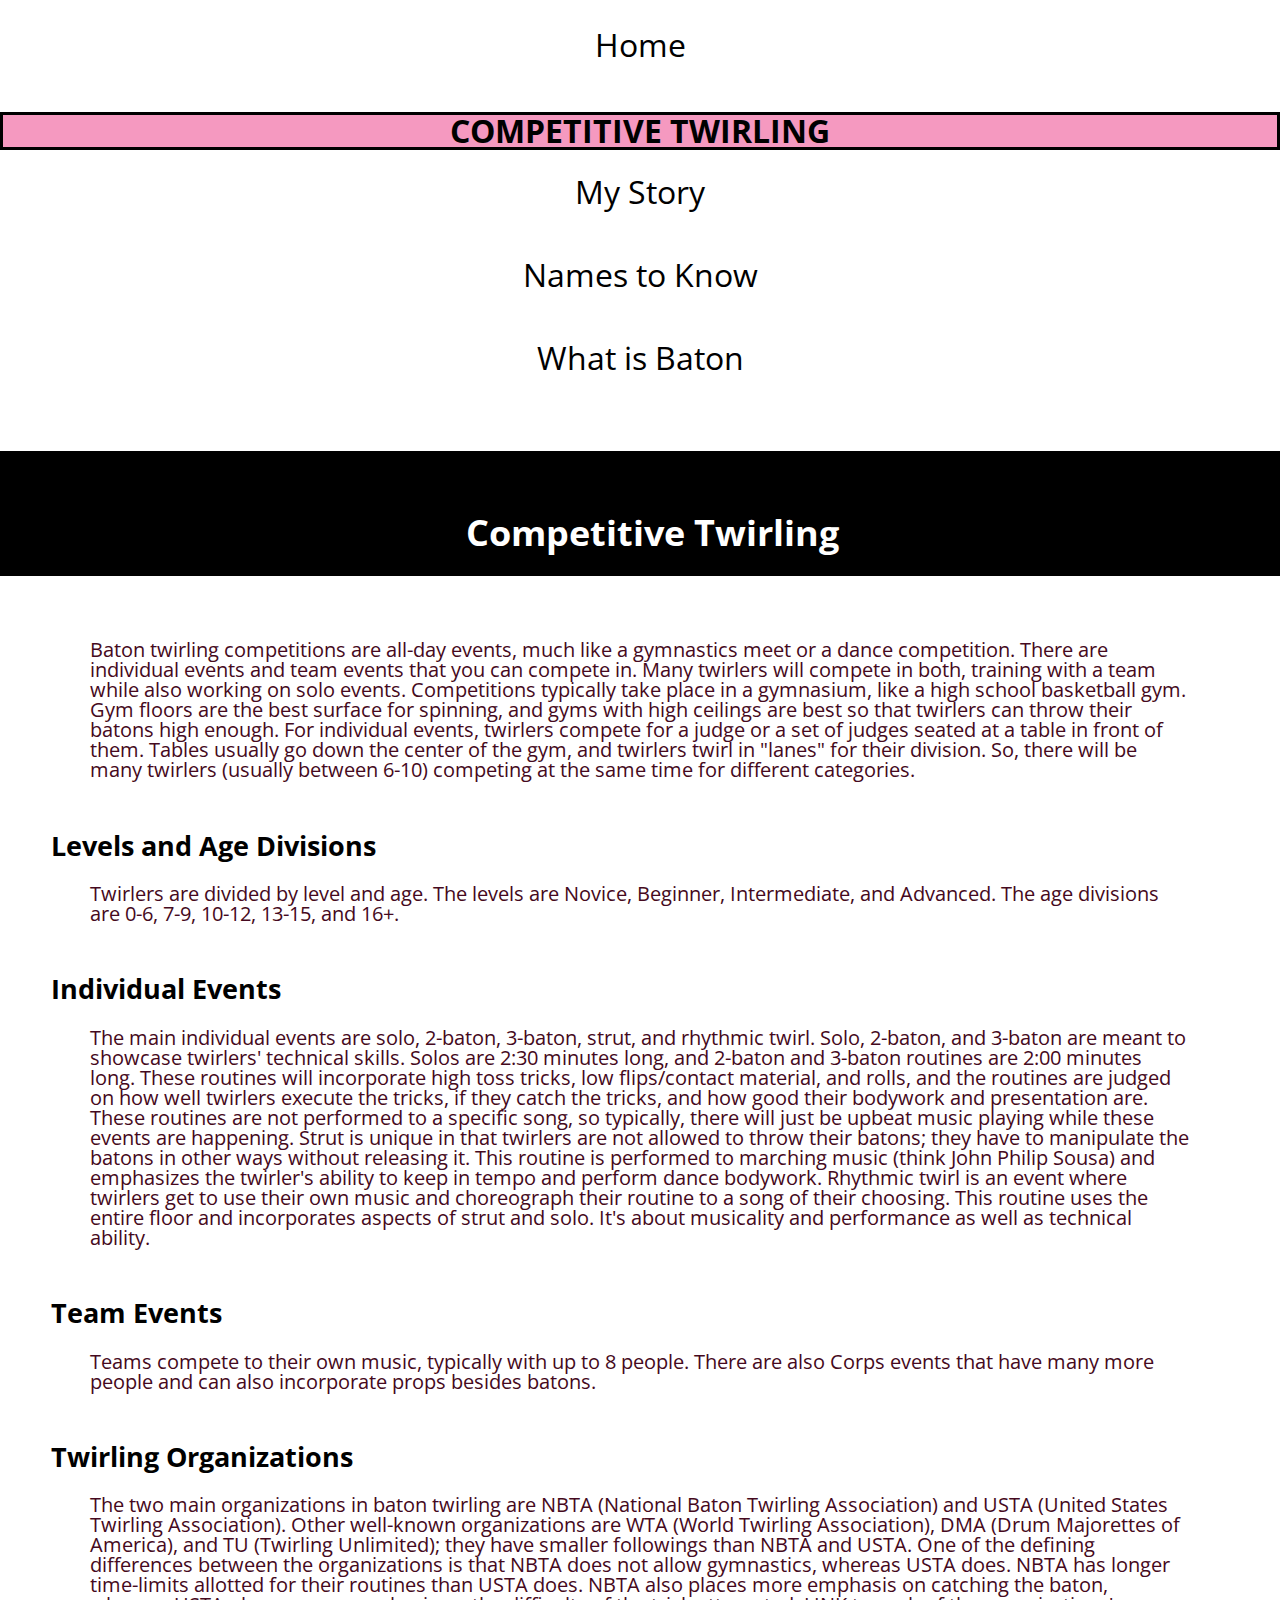
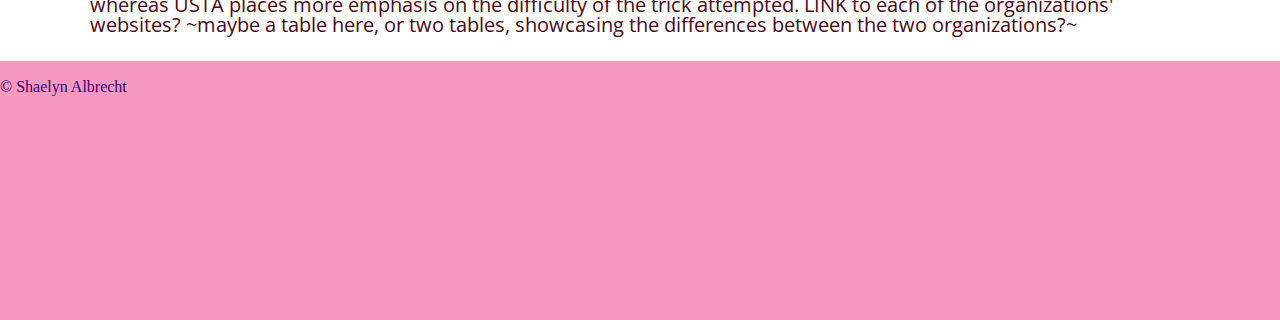
==== competitive_twirling.html @ 26629abf "Add files via upload" ====
<!DOCTYPE html>
<html lang="en">
  <head>
    <meta charset="utf-8">
    <title>Competitive Twirling</title>
    <link rel="stylesheet" href="css/html5reset.css">
    <link rel="stylesheet" href="css/style.css">
    <link href='https://fonts.googleapis.com/css?family=Open%20Sans' rel='stylesheet'>
    <link href='https://fonts.googleapis.com/css?family=Open%20Sans%20Condensed:300' rel='stylesheet'>
    <link rel="stylesheet" href="https://use.fontawesome.com/releases/v5.7.1/css/all.css" integrity="sha384-fnmOCqbTlWIlj8LyTjo7mOUStjsKC4pOpQbqyi7RrhN7udi9RwhKkMHpvLbHG9Sr" crossorigin="anonymous">
  </head>
  <body>
    <a href="#main" class="skip"> Skip to Content</a>
    <header>
      <nav>
          <a href="index.html">Home</a>
          <a href="competitive_twirling.html" class="current">Competitive Twirling</a>
          <a href="my_story.html">My Story</a>
          <a href="names_to_know.html">Names to Know</a>
          <a href="what_is_baton.html">What is Baton</a>
      </nav>
      <h1>Competitive Twirling</h1>
    </header>
    <main id="main">

      <p> Baton twirling competitions are all-day events, much like a gymnastics meet or a dance competition. There are individual events and team events that you can compete in. Many twirlers will compete in both, training with a team while also working on solo events. Competitions typically take place in a gymnasium, like a high school basketball gym. Gym floors are the best surface for spinning, and gyms with high ceilings are best so that twirlers can throw their batons high enough. For individual events, twirlers compete for a judge or a set of judges seated at a table in front of them. Tables usually go down the center of the gym, and twirlers twirl in "lanes" for their division. So, there will be many twirlers (usually between 6-10) competing at the same time for different categories.</p>
      <h2>Levels and Age Divisions</h2>
      <p>Twirlers are divided by level and age. The levels are Novice, Beginner, Intermediate, and Advanced. The age divisions are 0-6, 7-9, 10-12, 13-15, and 16+.</p>

      <h2>Individual Events</h2>
      <p>The main individual events are solo, 2-baton, 3-baton, strut, and rhythmic twirl.

      Solo, 2-baton, and 3-baton are meant to showcase twirlers' technical skills. Solos are 2:30 minutes long, and 2-baton and 3-baton routines are 2:00 minutes long. These routines will incorporate high toss tricks, low flips/contact material, and rolls, and the routines are judged on how well twirlers execute the tricks, if they catch the tricks, and how good their bodywork and presentation are. These routines are not performed to a specific song, so typically, there will just be upbeat music playing while these events are happening.

      Strut is unique in that twirlers are not allowed to throw their batons; they have to manipulate the batons in other ways without releasing it. This routine is performed to marching music (think John Philip Sousa) and emphasizes the twirler's ability to keep in tempo and perform dance bodywork.

      Rhythmic twirl is an event where twirlers get to use their own music and choreograph their routine to a song of their choosing. This routine uses the entire floor and incorporates aspects of strut and solo. It's about musicality and performance as well as technical ability.</p>

      <h2>Team Events</h2>
      <p>Teams compete to their own music, typically with up to 8 people. There are also Corps events that have many more people and can also incorporate props besides batons.</p>

      <h2>Twirling Organizations</h2>
      <p>The two main organizations in baton twirling are NBTA (National Baton Twirling Association) and USTA (United States Twirling Association). Other well-known organizations are WTA (World Twirling Association), DMA (Drum Majorettes of America), and TU (Twirling Unlimited); they have smaller followings than NBTA and USTA.

      One of the defining differences between the organizations is that NBTA does not allow gymnastics, whereas USTA does. NBTA has longer time-limits allotted for their routines than USTA does. NBTA also places more emphasis on catching the baton, whereas USTA places more emphasis on the difficulty of the trick attempted.

      LINK to each of the organizations' websites?
      ~maybe a table here, or two tables, showcasing the differences between the two organizations?~</p>
  </main>
    <footer>
      &copy; Shaelyn Albrecht <span class="fas fa-star"></span>
    </footer>
  </body>
</html>
---- css/style.css ----
*,
*:before,
*:after {
  -webkit-box-sizing: border-box;
     -moz-box-sizing: border-box;
          box-sizing: border-box;
}

html {
  height: 100%;
}

a {
  color: #93355c;
}

nav {
  display: flex;
  flex-direction: column;
}

nav a {
  font-family: 'Open Sans Condensed';
  color: #000000;
  font-size: 200%;
  text-decoration: none;
  padding-left: 1%;
  padding-right: 1%;
  padding-bottom: 2%;
  margin-bottom: 2%;
  text-align: center;
}

nav a:hover{
  color: #f599c0;
}


.current {
  background-color: #f599c0;
  font-family: 'Open Sans';
  font-weight: bold;
  border-style: solid;
  border-color: #000000;
  padding: 0px 2px 0px 2px;
  color: #000000;
  text-transform: uppercase;
}

body{
  /*min-height: 100%;*/
  /*display: grid;
  grid-template-rows: 0fr 0fr 6fr auto;
  align-items: flex-start;*/
  /*flex-direction: column;*/
  background: #ffffff;
  color: #3c006f;
  /*size: 200%;*/
  padding-top: 1%;
  /*padding-bottom: 1%;*/
}

a.skip{
  position: relative;
  left: -2000px;
}

a:focus{
  border: 5px solid black;
}

a.skip:focus{
  left: 10px;
  border: 2px solid black;
  background-color: #fff;
}

h1 {
  font-family: 'Open Sans Condensed';
  color: #ffffff;
  font-size: 4vh;
  background-color: #000000;
  padding: 5% 0% 2% 2%;
  margin-top: 2%;
  text-align: center;
}

h2 {
  font-family: 'Open Sans Condensed';
  color: #000000;
  padding-top: 4%;
  padding-left: 4%;
  padding-right: 4%;
  font-size: 3vh;
}

h3 {
  font-family: 'Open Sans Condensed';
  color: #A53860;
  padding-top: 2%;
  padding-left: 4%;
  padding-right: 4%;
  font-size: 150%;
}

p {
  color: #450920;
  font-family: 'Open Sans';
  padding-top: 2%;
  padding-left: 7%;
  padding-right: 7%;
  font-size: 125%;
}

.homepage > p {
  background-color: #F39AC0;
  margin: 5%;
  padding: 5%;
  font-size: 175%;
}

.centered {
  text-align: center;
}

main {
  padding-top: 3%;
  padding-bottom: 2%;
  min-height: 80%;
}

/* ---- My Story page picture styling ----- */

.my_story_container {
  display: grid;
  grid-template-columns: auto auto;
  /*grid-template-rows: auto auto auto auto;*/
  justify-content: center;
  /*align-items: flex-start;*/
  /*grid-column-gap: 2%;
  grid-row-gap: 2%;*/
  padding-top: 2%;
}

img {
  max-width: 100%;
  max-height: 100%;
  border-radius: 2%;
  padding: 10%;

}

footer {
  background: #f599c0;
  height: auto;
  width: 100vw;
  min-height: 5%;
  padding-top: 2vh;
	padding-bottom: 25vh;
  position: relative;
}

/* Names to Know page flex styling */

.names_container {
  display: flex;
  flex-direction: column;
  justify-content: center;
  align-items: center;
}

.names_container  div {
  background-color: #F39AC0;
  border-style: solid;
  border-color: #F39AC0;
  margin: 8px;
  width: 75vw;
  padding-bottom: 2%;
  border-radius: 2%;
}

.names_container p, .names_container h2 {
  padding-bottom: 2%;
  width: 75vw;
  color: #000000;
}

.names_container > p {
  font-size: 250%;
  background-color: #eddce3;
}

.wuts_baton > h2 {
  font-size: 250%;
}

.baton_horiz {
  width: 100%;
}

.wuts_baton h3, .wuts_baton p {
  margin-left: 5%;
}
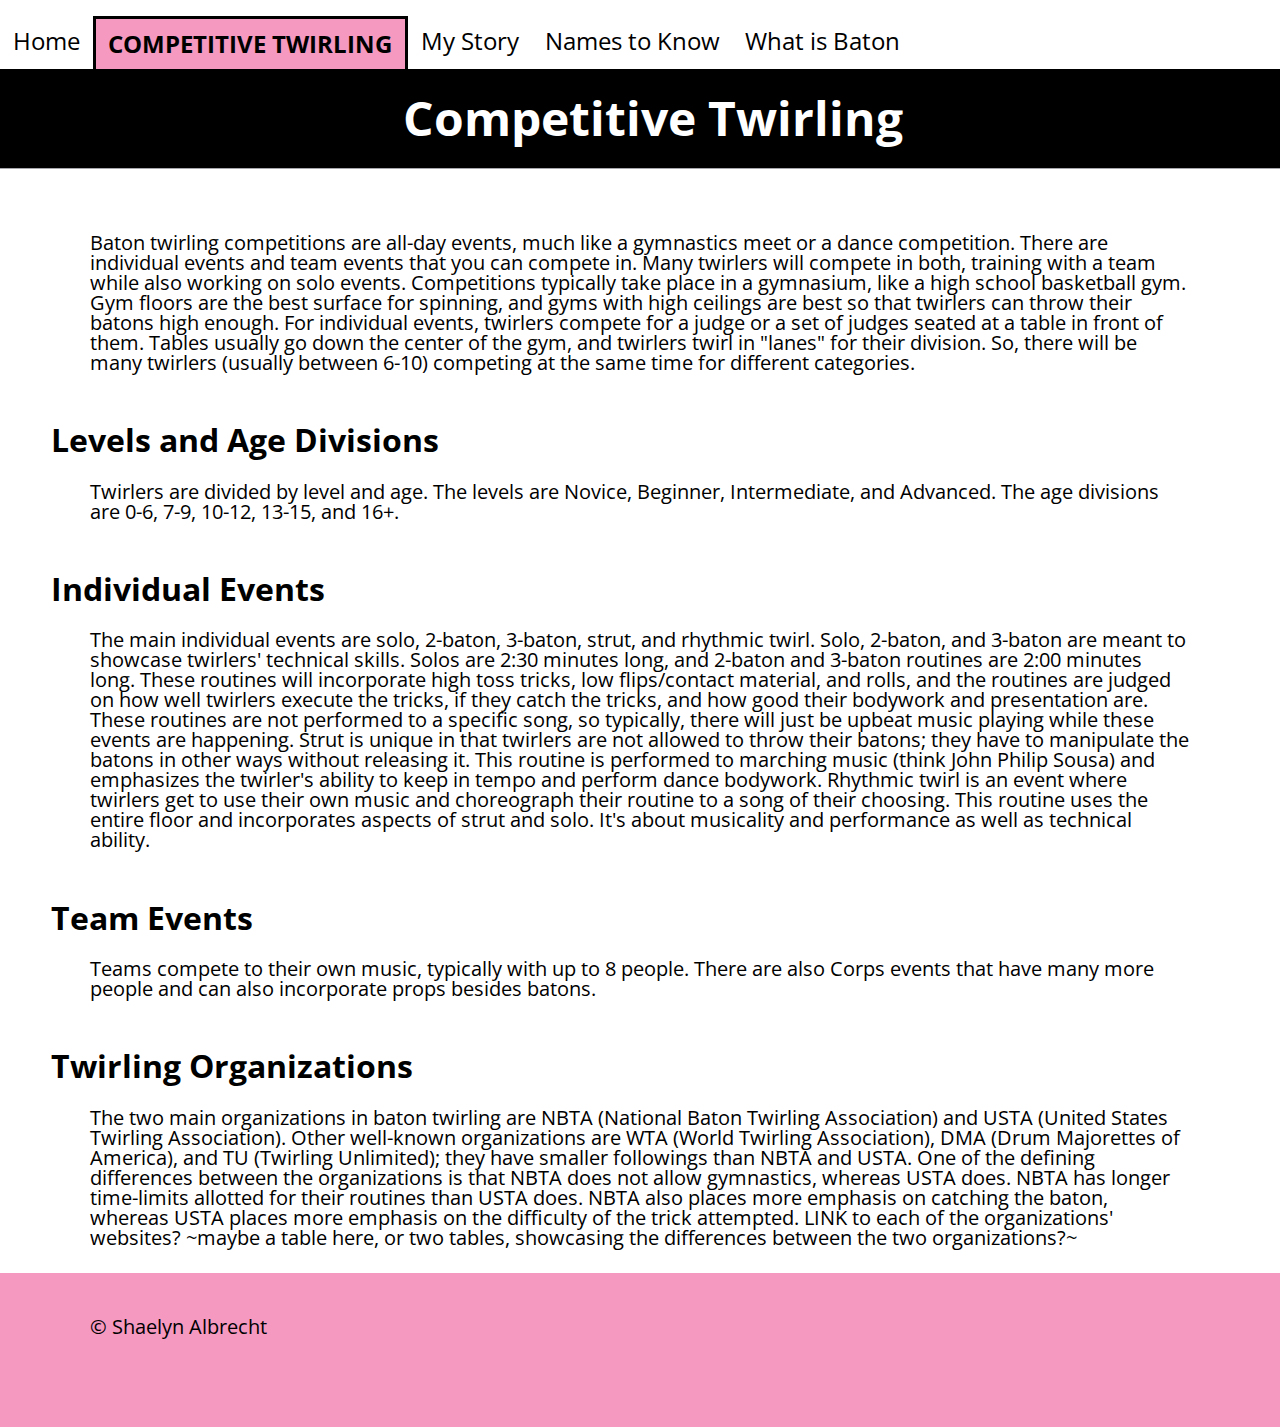
==== commit 4446e67d: "omg please save these changes" ====
--- a/competitive_twirling.html
+++ b/competitive_twirling.html
@@ -48,7 +48,7 @@
       ~maybe a table here, or two tables, showcasing the differences between the two organizations?~</p>
   </main>
     <footer>
-      &copy; Shaelyn Albrecht <span class="fas fa-star"></span>
+      <p>&copy; Shaelyn Albrecht <span class="fas fa-star"></span></p>
     </footer>
   </body>
 </html>
--- a/css/style.css
+++ b/css/style.css
@@ -56,7 +56,7 @@
   background: #ffffff;
   color: #3c006f;
   /*size: 200%;*/
-  padding-top: 1%;
+  padding-top: 0%;
   /*padding-bottom: 1%;*/
 }
 
@@ -78,11 +78,14 @@
 h1 {
   font-family: 'Open Sans Condensed';
   color: #ffffff;
-  font-size: 4vh;
+  font-size: 300%;
   background-color: #000000;
-  padding: 5% 0% 2% 2%;
+  padding: 2% 0% 2% 2%;
   margin-top: 2%;
   text-align: center;
+  border-style: solid;
+  border-bottom-color: #A7A6AD;
+  border-bottom-width: thin;
 }
 
 h2 {
@@ -91,7 +94,7 @@
   padding-top: 4%;
   padding-left: 4%;
   padding-right: 4%;
-  font-size: 3vh;
+  font-size: 200%;
 }
 
 h3 {
@@ -104,7 +107,7 @@
 }
 
 p {
-  color: #450920;
+  color: #000;
   font-family: 'Open Sans';
   padding-top: 2%;
   padding-left: 7%;
@@ -156,7 +159,7 @@
   width: 100vw;
   min-height: 5%;
   padding-top: 2vh;
-	padding-bottom: 25vh;
+	padding-bottom: 10vh;
   position: relative;
 }
 
@@ -169,12 +172,12 @@
   align-items: center;
 }
 
-.names_container  div {
+.names_container  div.twirler_div {
   background-color: #F39AC0;
   border-style: solid;
   border-color: #F39AC0;
-  margin: 8px;
-  width: 75vw;
+  margin: 4%;
+  width: 75%;
   padding-bottom: 2%;
   border-radius: 2%;
 }
@@ -187,7 +190,10 @@
 
 .names_container > p {
   font-size: 250%;
+  font-size: 200%;
   background-color: #eddce3;
+  border-radius: 2%;
+  text-align: center;
 }
 
 .wuts_baton > h2 {
@@ -201,3 +207,76 @@
 .wuts_baton h3, .wuts_baton p {
   margin-left: 5%;
 }
+
+iframe {
+  /*height: 50%;*/
+  width: 50%;
+}
+
+@media only screen and (min-width: 600px){
+  /* for tablets */
+
+}
+
+@media only screen and (min-width: 768px){
+  /* for desktop */
+  nav {
+    /*display: grid;*/
+    flex-direction: row;
+    /*grid-template-columns: 3;*/
+    /*flex-wrap: wrap;*/
+  }
+
+  nav a {
+    padding: 1%;
+    font-size: 150%;
+    background-color: #fff;
+    color: #000;
+    margin-bottom: 0%;
+  }
+
+  .current {
+    padding: 1%;
+    border-bottom-style: none;
+  }
+
+  h1 {
+    margin-top: 0%;
+  }
+
+  .names_container h2 {
+    font-size: 200%;
+  }
+
+  .names_container > p {
+    text-align: center;
+    font-size: 150%;
+  }
+
+  /*.names_container div {
+    grid-column: 1/3;
+    width: 80%;
+    justify-content: center;
+  }*/
+
+  div.twirler_div {
+    display: grid;
+    grid-template-columns: 2fr 1fr;
+    padding-bottom: -2%;
+    margin-bottom: -2%;
+  }
+
+  div.twirler_div div > h2, div.twirler_div div > p {
+    grid-column-start: 1;
+    text-align: left;
+    padding-bottom: 0%;
+    width: 100%;
+  }
+
+  div.twirler_div > iframe {
+    grid-column-start: 2;
+    align-self: flex-start;
+    padding: 5% 5% 0% 0%;
+    width: 100%;
+  }
+}
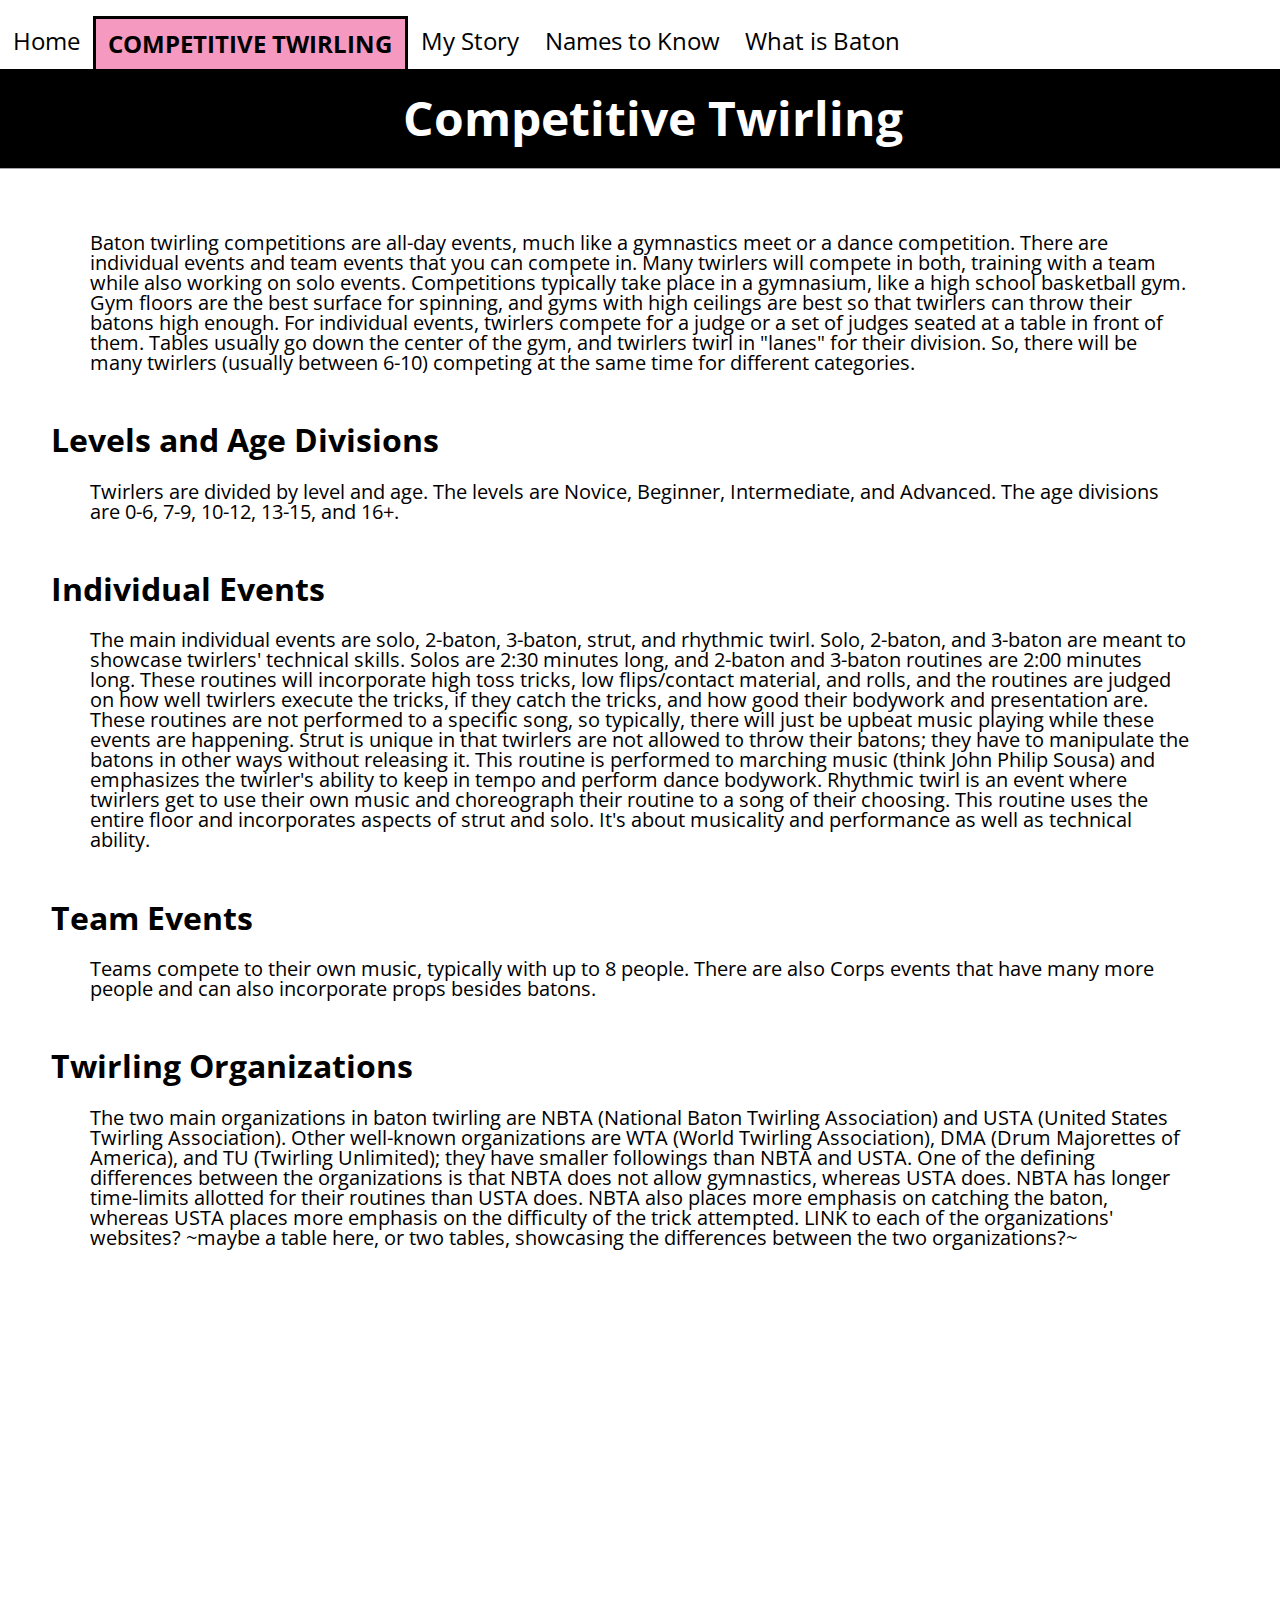
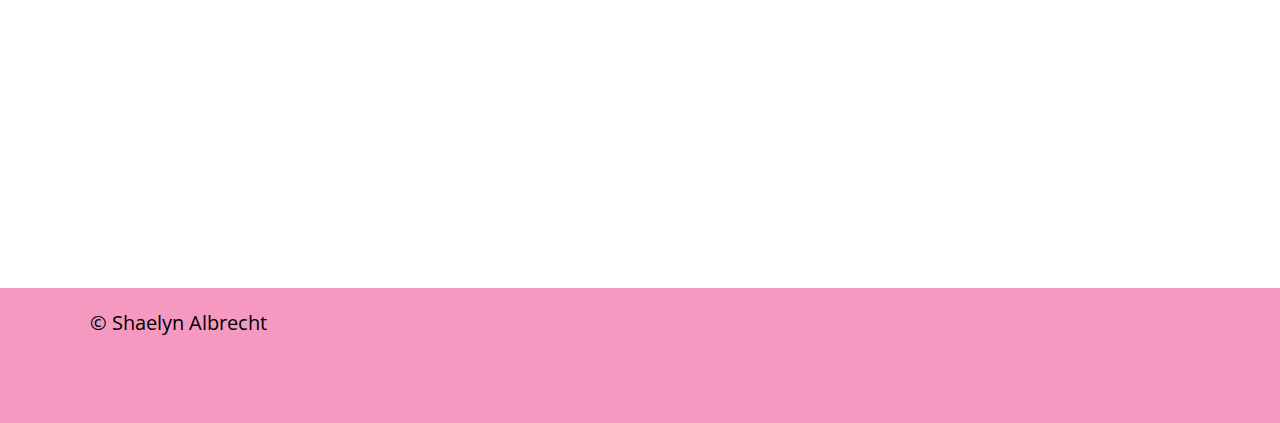
==== commit adac8d7c: "fixed footer for real" ====
--- a/competitive_twirling.html
+++ b/competitive_twirling.html
@@ -2,6 +2,7 @@
 <html lang="en">
   <head>
     <meta charset="utf-8">
+    <meta name="viewport" content="width=device-width, initial-scale=1.0">
     <title>Competitive Twirling</title>
     <link rel="stylesheet" href="css/html5reset.css">
     <link rel="stylesheet" href="css/style.css">
--- a/css/style.css
+++ b/css/style.css
@@ -6,8 +6,10 @@
           box-sizing: border-box;
 }
 
+/*background color and then background image*/
+
 html {
-  height: 100%;
+  height: 100vh;
 }
 
 a {
@@ -128,7 +130,7 @@
 
 main {
   padding-top: 3%;
-  padding-bottom: 2%;
+  padding-bottom: 50%;
   min-height: 80%;
 }
 
@@ -157,10 +159,10 @@
   background: #f599c0;
   height: auto;
   width: 100vw;
-  min-height: 5%;
-  padding-top: 2vh;
+  bottom: 0;
+  /*padding-top: 2vh;*/
 	padding-bottom: 10vh;
-  position: relative;
+  /*position: absolute;*/
 }
 
 /* Names to Know page flex styling */
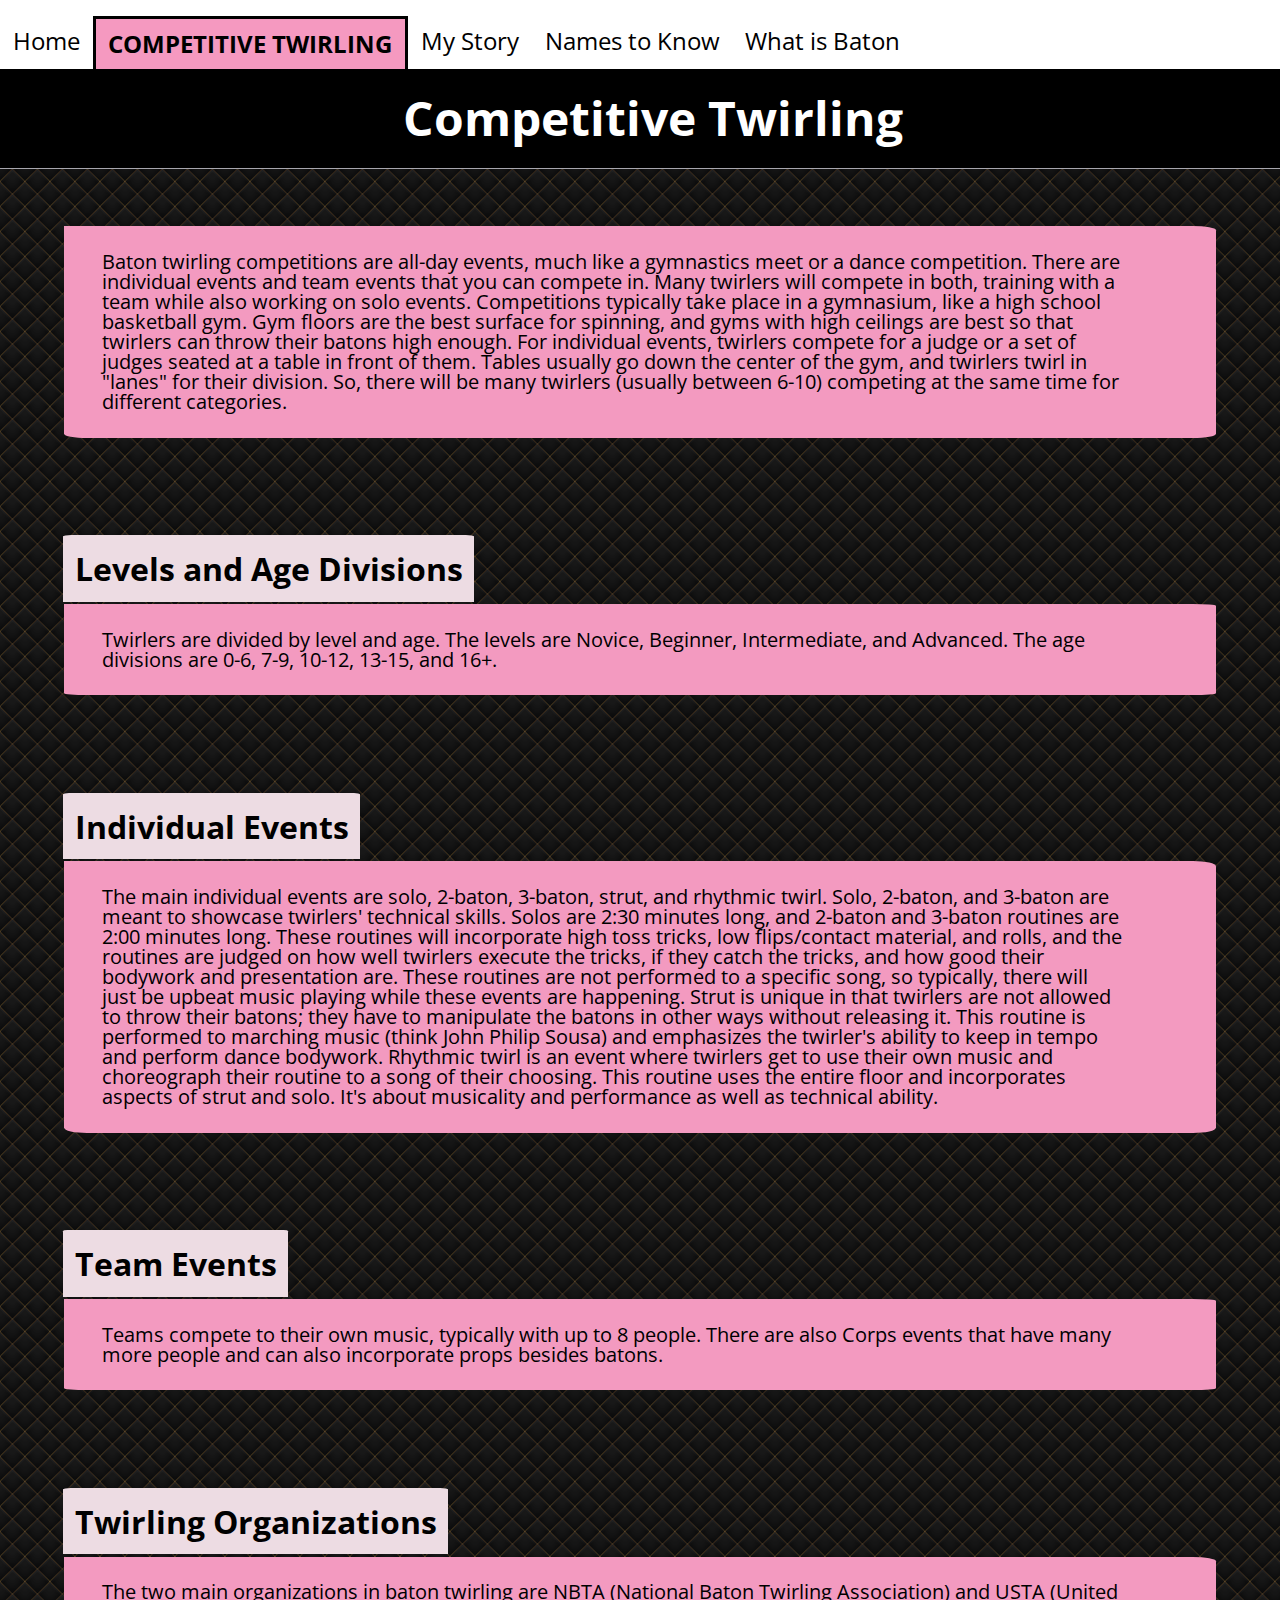
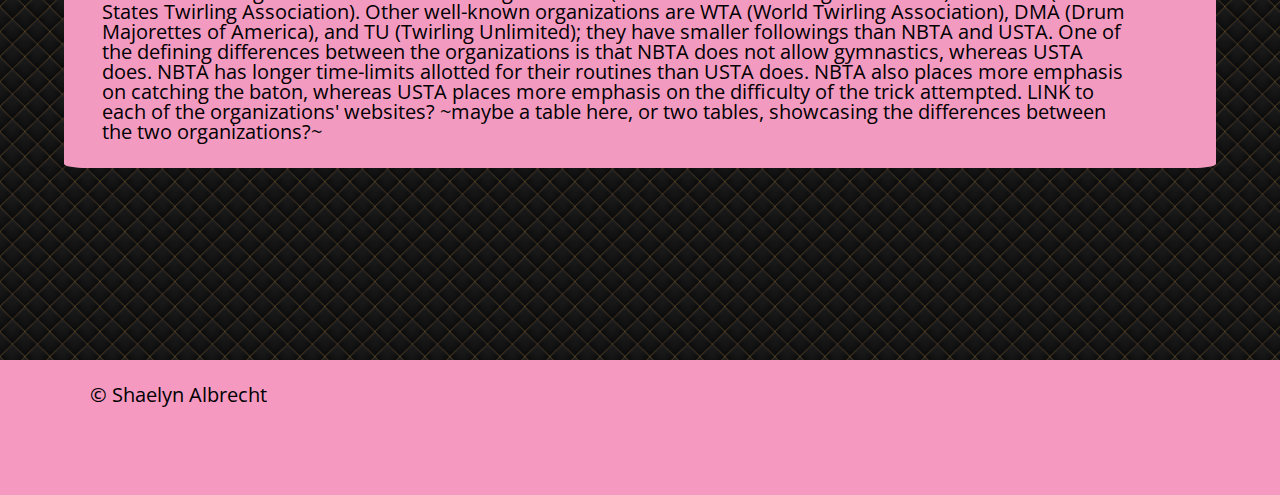
==== commit 7d974c58: "most recent" ====
--- a/competitive_twirling.html
+++ b/competitive_twirling.html
@@ -24,29 +24,32 @@
     </header>
     <main id="main">
 
-      <p> Baton twirling competitions are all-day events, much like a gymnastics meet or a dance competition. There are individual events and team events that you can compete in. Many twirlers will compete in both, training with a team while also working on solo events. Competitions typically take place in a gymnasium, like a high school basketball gym. Gym floors are the best surface for spinning, and gyms with high ceilings are best so that twirlers can throw their batons high enough. For individual events, twirlers compete for a judge or a set of judges seated at a table in front of them. Tables usually go down the center of the gym, and twirlers twirl in "lanes" for their division. So, there will be many twirlers (usually between 6-10) competing at the same time for different categories.</p>
-      <h2>Levels and Age Divisions</h2>
-      <p>Twirlers are divided by level and age. The levels are Novice, Beginner, Intermediate, and Advanced. The age divisions are 0-6, 7-9, 10-12, 13-15, and 16+.</p>
+      <div class="com_twirl_div">
 
-      <h2>Individual Events</h2>
-      <p>The main individual events are solo, 2-baton, 3-baton, strut, and rhythmic twirl.
+        <p> Baton twirling competitions are all-day events, much like a gymnastics meet or a dance competition. There are individual events and team events that you can compete in. Many twirlers will compete in both, training with a team while also working on solo events. Competitions typically take place in a gymnasium, like a high school basketball gym. Gym floors are the best surface for spinning, and gyms with high ceilings are best so that twirlers can throw their batons high enough. For individual events, twirlers compete for a judge or a set of judges seated at a table in front of them. Tables usually go down the center of the gym, and twirlers twirl in "lanes" for their division. So, there will be many twirlers (usually between 6-10) competing at the same time for different categories.</p>
+        <h2><span>Levels and Age Divisions</span></h2>
+        <p>Twirlers are divided by level and age. The levels are Novice, Beginner, Intermediate, and Advanced. The age divisions are 0-6, 7-9, 10-12, 13-15, and 16+.</p>
 
-      Solo, 2-baton, and 3-baton are meant to showcase twirlers' technical skills. Solos are 2:30 minutes long, and 2-baton and 3-baton routines are 2:00 minutes long. These routines will incorporate high toss tricks, low flips/contact material, and rolls, and the routines are judged on how well twirlers execute the tricks, if they catch the tricks, and how good their bodywork and presentation are. These routines are not performed to a specific song, so typically, there will just be upbeat music playing while these events are happening.
+        <h2><span>Individual Events</span></h2>
+        <p>The main individual events are solo, 2-baton, 3-baton, strut, and rhythmic twirl.
 
-      Strut is unique in that twirlers are not allowed to throw their batons; they have to manipulate the batons in other ways without releasing it. This routine is performed to marching music (think John Philip Sousa) and emphasizes the twirler's ability to keep in tempo and perform dance bodywork.
+        Solo, 2-baton, and 3-baton are meant to showcase twirlers' technical skills. Solos are 2:30 minutes long, and 2-baton and 3-baton routines are 2:00 minutes long. These routines will incorporate high toss tricks, low flips/contact material, and rolls, and the routines are judged on how well twirlers execute the tricks, if they catch the tricks, and how good their bodywork and presentation are. These routines are not performed to a specific song, so typically, there will just be upbeat music playing while these events are happening.
 
-      Rhythmic twirl is an event where twirlers get to use their own music and choreograph their routine to a song of their choosing. This routine uses the entire floor and incorporates aspects of strut and solo. It's about musicality and performance as well as technical ability.</p>
+        Strut is unique in that twirlers are not allowed to throw their batons; they have to manipulate the batons in other ways without releasing it. This routine is performed to marching music (think John Philip Sousa) and emphasizes the twirler's ability to keep in tempo and perform dance bodywork.
 
-      <h2>Team Events</h2>
-      <p>Teams compete to their own music, typically with up to 8 people. There are also Corps events that have many more people and can also incorporate props besides batons.</p>
+        Rhythmic twirl is an event where twirlers get to use their own music and choreograph their routine to a song of their choosing. This routine uses the entire floor and incorporates aspects of strut and solo. It's about musicality and performance as well as technical ability.</p>
 
-      <h2>Twirling Organizations</h2>
-      <p>The two main organizations in baton twirling are NBTA (National Baton Twirling Association) and USTA (United States Twirling Association). Other well-known organizations are WTA (World Twirling Association), DMA (Drum Majorettes of America), and TU (Twirling Unlimited); they have smaller followings than NBTA and USTA.
+        <h2><span>Team Events</span></h2>
+        <p>Teams compete to their own music, typically with up to 8 people. There are also Corps events that have many more people and can also incorporate props besides batons.</p>
 
-      One of the defining differences between the organizations is that NBTA does not allow gymnastics, whereas USTA does. NBTA has longer time-limits allotted for their routines than USTA does. NBTA also places more emphasis on catching the baton, whereas USTA places more emphasis on the difficulty of the trick attempted.
+        <h2><span>Twirling Organizations</span></h2>
+        <p>The two main organizations in baton twirling are NBTA (National Baton Twirling Association) and USTA (United States Twirling Association). Other well-known organizations are WTA (World Twirling Association), DMA (Drum Majorettes of America), and TU (Twirling Unlimited); they have smaller followings than NBTA and USTA.
 
-      LINK to each of the organizations' websites?
-      ~maybe a table here, or two tables, showcasing the differences between the two organizations?~</p>
+        One of the defining differences between the organizations is that NBTA does not allow gymnastics, whereas USTA does. NBTA has longer time-limits allotted for their routines than USTA does. NBTA also places more emphasis on catching the baton, whereas USTA places more emphasis on the difficulty of the trick attempted.
+
+        LINK to each of the organizations' websites?
+        ~maybe a table here, or two tables, showcasing the differences between the two organizations?~</p>
+      <div>
   </main>
     <footer>
       <p>&copy; Shaelyn Albrecht <span class="fas fa-star"></span></p>
--- a/css/style.css
+++ b/css/style.css
@@ -5,8 +5,6 @@
      -moz-box-sizing: border-box;
           box-sizing: border-box;
 }
-
-/*background color and then background image*/
 
 html {
   height: 100vh;
@@ -50,16 +48,9 @@
 }
 
 body{
-  /*min-height: 100%;*/
-  /*display: grid;
-  grid-template-rows: 0fr 0fr 6fr auto;
-  align-items: flex-start;*/
-  /*flex-direction: column;*/
   background: #ffffff;
   color: #3c006f;
-  /*size: 200%;*/
   padding-top: 0%;
-  /*padding-bottom: 1%;*/
 }
 
 a.skip{
@@ -90,7 +81,7 @@
   border-bottom-width: thin;
 }
 
-h2 {
+h2, h3 {
   font-family: 'Open Sans Condensed';
   color: #000000;
   padding-top: 4%;
@@ -100,11 +91,8 @@
 }
 
 h3 {
-  font-family: 'Open Sans Condensed';
-  color: #A53860;
+  color: #000;
   padding-top: 2%;
-  padding-left: 4%;
-  padding-right: 4%;
   font-size: 150%;
 }
 
@@ -130,28 +118,19 @@
 
 main {
   padding-top: 3%;
-  padding-bottom: 50%;
+  padding-bottom: 10%;
   min-height: 80%;
-}
-
-/* ---- My Story page picture styling ----- */
-
-.my_story_container {
-  display: grid;
-  grid-template-columns: auto auto;
-  /*grid-template-rows: auto auto auto auto;*/
-  justify-content: center;
-  /*align-items: flex-start;*/
-  /*grid-column-gap: 2%;
-  grid-row-gap: 2%;*/
-  padding-top: 2%;
-}
+  background-color: #000;
+  background-image: url("../images/fancy-cushion.png");
+}
+
+
 
 img {
   max-width: 100%;
   max-height: 100%;
   border-radius: 2%;
-  padding: 10%;
+  padding: 5%;
 
 }
 
@@ -167,14 +146,14 @@
 
 /* Names to Know page flex styling */
 
-.names_container {
+.names_container, .my_story_p, .overall_my_story_container, .what_is_baton_divs_container {
   display: flex;
   flex-direction: column;
   justify-content: center;
   align-items: center;
 }
 
-.names_container  div.twirler_div {
+.names_container  div.twirler_div, .my_story_p, .intro_to_baton, .wuts_baton p, .com_twirl_div p {
   background-color: #F39AC0;
   border-style: solid;
   border-color: #F39AC0;
@@ -184,7 +163,16 @@
   border-radius: 2%;
 }
 
-.names_container p, .names_container h2 {
+.intro_to_baton, .wuts_baton p, .com_twirl_div p {
+  width: 90%;
+  margin: 2%;
+}
+
+.intro_to_baton p {
+  padding: 2%;
+}
+
+.names_container p, .names_container h2, .my_story_p p {
   padding-bottom: 2%;
   width: 75vw;
   color: #000000;
@@ -200,14 +188,38 @@
 
 .wuts_baton > h2 {
   font-size: 250%;
+  padding-bottom: 2%;
 }
 
 .baton_horiz {
-  width: 100%;
-}
-
-.wuts_baton h3, .wuts_baton p {
+  width: 100vh;
+}
+
+.wuts_baton h3, {
+  margin-left: 2%;
+}
+
+h3 span, h2 span{
+  margin-left: 1%;
+  padding: 1%;
+  margin-bottom: -1%;
+  background-color: #EDDCE3;
+  border-color: #EDDCE3;
+  border-top-left-radius: 2%;
+  border-top-right-radius: 2%;
+}
+
+.wuts_baton h2 {
+  color: #fff;
+  padding-left: 5%;
+}
+
+.wuts_baton p, .com_twirl_div p {
+  margin-top: 1.5%;
   margin-left: 5%;
+  margin-bottom: 5%;
+  padding-left: 3%;
+  border-top-left-radius: 0%;
 }
 
 iframe {
@@ -217,16 +229,22 @@
 
 @media only screen and (min-width: 600px){
   /* for tablets */
-
+    .overall_my_story_container {
+        display: flex;
+        flex-direction: column;
+    }
+    .my_story_container {
+    display: grid;
+    grid-template-columns: 1fr 1fr;
+    justify-content: center;
+    padding-top: 2%;
+  }
 }
 
 @media only screen and (min-width: 768px){
   /* for desktop */
   nav {
-    /*display: grid;*/
     flex-direction: row;
-    /*grid-template-columns: 3;*/
-    /*flex-wrap: wrap;*/
   }
 
   nav a {
@@ -255,12 +273,6 @@
     font-size: 150%;
   }
 
-  /*.names_container div {
-    grid-column: 1/3;
-    width: 80%;
-    justify-content: center;
-  }*/
-
   div.twirler_div {
     display: grid;
     grid-template-columns: 2fr 1fr;
@@ -281,4 +293,29 @@
     padding: 5% 5% 0% 0%;
     width: 100%;
   }
-}
+
+
+
+}
+
+@media only screen and (min-width: 1024px){
+      /* ---- My Story page picture styling ----- */
+	.overall_my_story_container {
+    /*display: grid;*/
+    display: flex;
+    flex-direction: row;
+    /*grid-template-columns: 1fr 1fr;*/
+    /*grid-column-gap: 2%;*/
+      /*justify-content: flex-start;*/
+  /*align-items: flex-start;*/
+  align-items: stretch;
+  }
+
+  .my_story_p {
+    width: 100%;
+      margin-right: 5%;
+  }
+  .my_story_p p {
+    width: 100%;
+  }
+}
